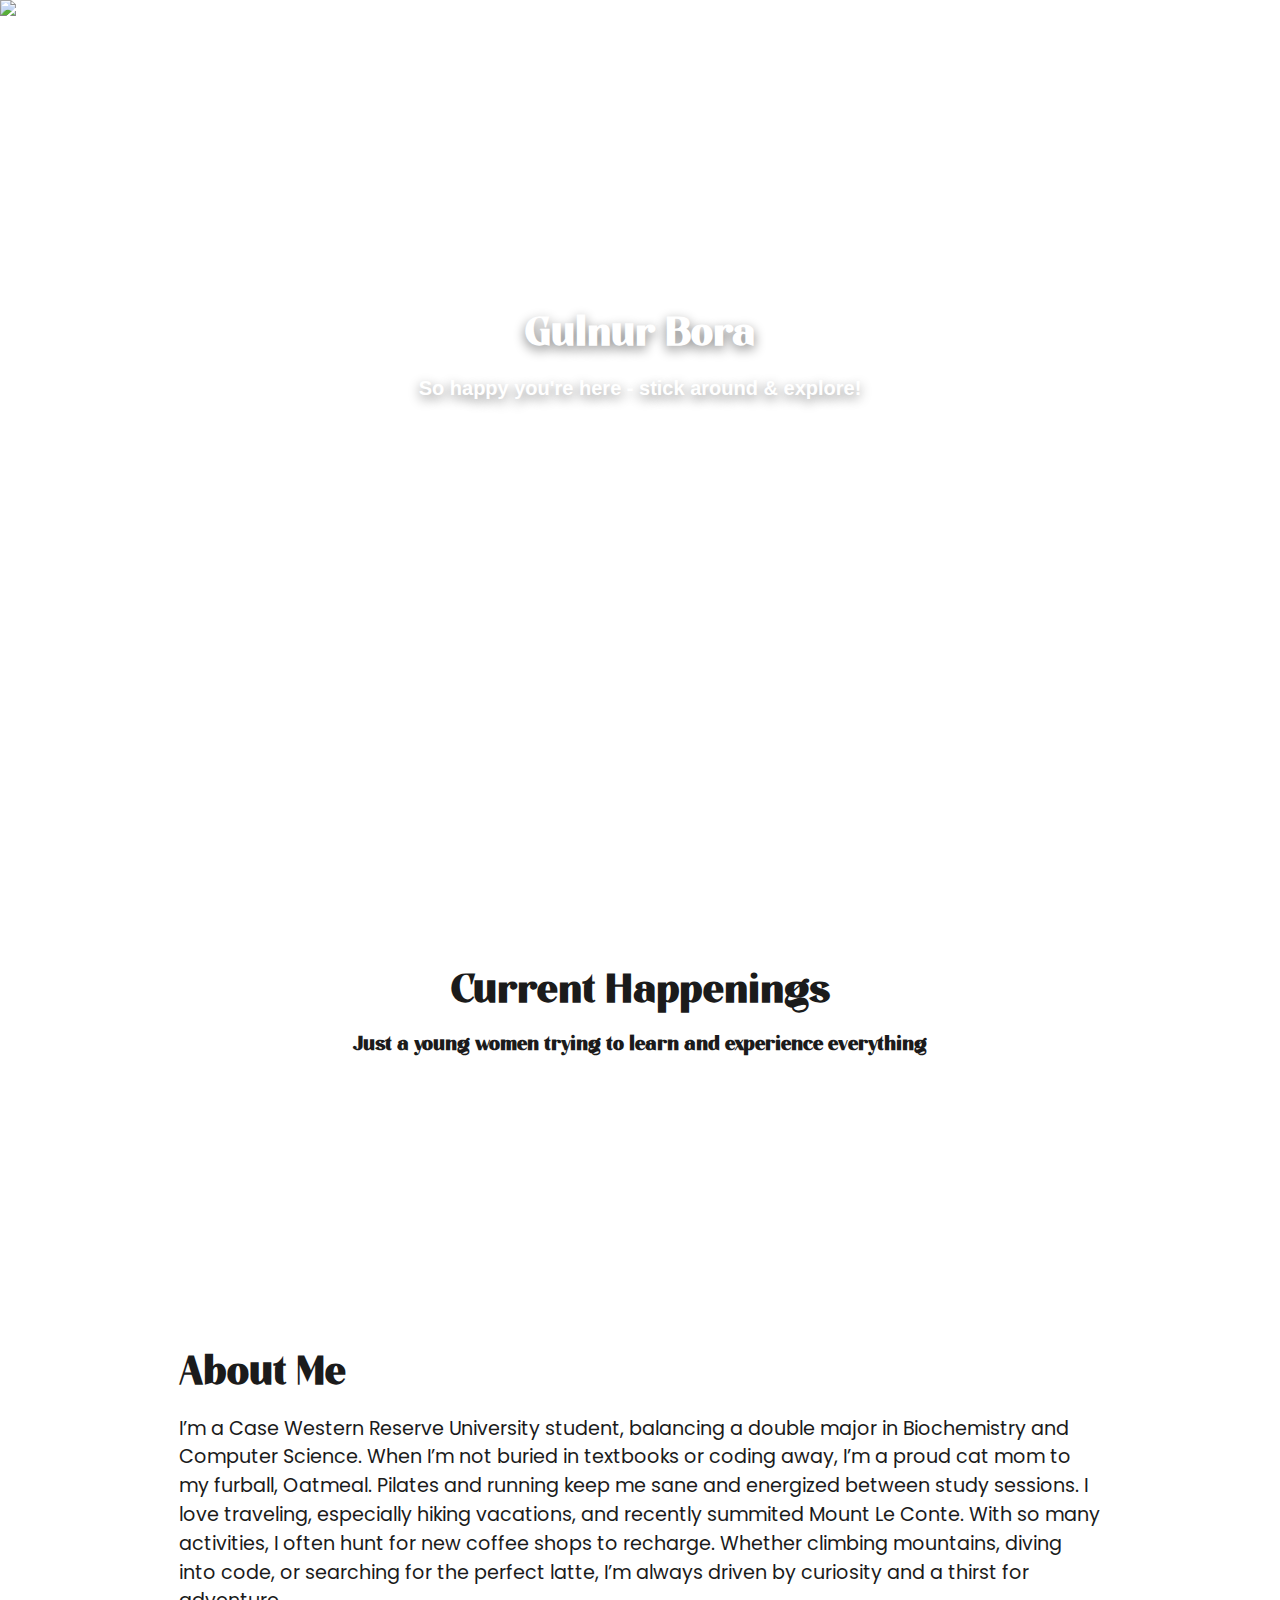
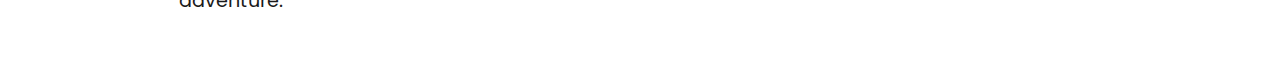
==== index.html @ fcaef3d9 "Update index.html" ====
<!DOCTYPE html>
<html lang="en">
  <head>
    <meta charset="UTF-8" />
    <meta http-equiv="X-UA-Compatible" content="IE=edge" />
    <meta name="viewport" content="width=device-width, initial-scale=1.0" />
    <link rel="preconnect" href="https://fonts.googleapis.com" />
    <link rel="preconnect" href="https://fonts.gstatic.com" crossorigin />
    <link
      href="https://fonts.googleapis.com/css2?family=Poppins:wght@400;700&display=swap"
      rel="stylesheet"
    />
    <link rel="stylesheet" href="./style.css" />
    <title>Gulnur Bora</title>
  </head>
  <body>
    <section class="front-page">
      <img class="hero" src="./frontpg.png" alt="meditation" />
      <nav>
        <div class="links">
          <a href="index.html">home</a>
          <a href="mystory.html">my story</a>
          <a href="./Resume - Gulnur Bora.docx.pdf" download>resume</a>
        </div>
        <svg
          width="44"
          height="18"
          viewBox="0 0 44 18"
          fill="none"
          xmlns="http://www.w3.org/2000/svg"
        >
          <line
            class="line"
            y1="1"
            x2="44"
            y2="1"
            stroke="white"
            stroke-width="2"
          />
          <line
            class="line"
            y1="9"
            x2="27"
            y2="9"
            stroke="white"
            stroke-width="2"
          />
          <line
            class="line"
            y1="17"
            x2="11"
            y2="17"
            stroke="white"
            stroke-width="2"
          />
        </svg>
      </nav>
      <div class="selling-point">
        <h2>Gulnur Bora</h2>
        <h3>
          So happy you're here - stick around & explore!
        </h3>
      </div>
    </section>
    <section class="classes">
      <div class="classes-description">
        <h2>Current Happenings</h2>
        <h3>Just a young women trying to learn and experience everything</h3>
      </div>
      <div class="videos">
        <div class="pilates">
          <h3></h3>
          <video muted loop class="video" src="./personal web video.mp4"></video>
        </div>
      </div>
    </section>
    <section class="about">
      <div class="our-story">
        <h2>About Me</h2>
        <p>
            I’m a Case Western Reserve University student, balancing a double 
            major in Biochemistry and Computer Science. When I’m not buried in 
            textbooks or coding away, I’m a proud cat mom to my furball, Oatmeal. 
            Pilates and running keep me sane and energized between study sessions. I 
            love traveling, especially hiking vacations, and recently summited Mount Le 
            Conte. With so many activities, I often hunt for new coffee shops to recharge. 
            Whether climbing mountains, diving into code, or searching for the perfect latte, 
            I’m always driven by curiosity and a thirst for adventure.
        </p>
      </div>
    </section>
    <script
      src="https://cdnjs.cloudflare.com/ajax/libs/gsap/3.11.1/gsap.min.js"
      integrity="sha512-Mf/xUqfWvDIr+1B6zfnIDIiG7XHzyP/guXUWgV6PgaQoIFeXkJQR5XWh9fqAiCiRCpemabt3naV4jhDWVnuYDQ=="
      crossorigin="anonymous"
      referrerpolicy="no-referrer"
    ></script>
    <script
      src="https://cdnjs.cloudflare.com/ajax/libs/gsap/3.11.1/ScrollTrigger.min.js"
      integrity="sha512-YzMW3OzvgtVpIIPPpjnCy8wVTq5slHRrxnLH1oD5dkVjZf8+8DJYd+GYmmWXZNmroTqKXFFzFS3XZ/LBvaNgZg=="
      crossorigin="anonymous"
      referrerpolicy="no-referrer"
    ></script>
    <script src="./script.js"></script>
  </body>
</html>
---- style.css ----
* {
    margin: 0;
    padding: 0;
    box-sizing: border-box;
  }
  
  html {
    font-family: "Poppins", sans-serif;
    overflow-x: hidden;
  }
  
  :root {
    --main-color: #f8b281;
    --secondary-color: #1b1b1b;
  }
  
  @font-face {
    font-family: "argonite";
    src: url("./assets/stone\ orgonite.woff");
  }
  section {
    padding: 5%;
  }
  
  h2 {
    font-size: 2.5rem;
    line-height: 125%;
    padding: 1rem 0rem;
  }
  h3 {
    font-size: 1.25rem;
    line-height: 125%;
  }
  
  nav {
    display: flex;
    align-items: center;
    justify-content: space-between;
  }
  nav svg {
    cursor: pointer;
    z-index: 10;
  }
  
  .links {
    position: absolute;
    background: rgba(255, 255, 255, 0.9); /* Make it slightly translucent */
    width: 25%; /* Set the width to 25% of the page */
    height: 100vh;
    left: 0;
    top: 0;
    display: flex;
    flex-direction: column;
    align-items: center;
    justify-content: space-evenly;
    transform: translateX(-100%); /* Initially hide the nav */
    transition: transform 0.3s ease-in-out; /* Add a smooth transition */
  }
  
  /* Show the navigation when active */
  nav svg.active + .links {
    transform: translateX(0);
  }
  

  /* Adjust the link styles */
  .links a {
    color: var(--secondary-color);
    font-size: 1.5rem;
  }

  .logo {
    display: flex;
    align-items: center;
  }
  .logo h1 {
    margin-left: 0.5rem;
    font-size: 1rem;
    font-family: "argonite", sans-serif;
  }
  
  .logo img {
    width: 1.5rem;
  }
  
  .front-page {
    min-height: 100vh;
    color: white;
  }
  .selling-point {
    margin-top: 25vh;
    font-family: "argonite", sans-serif;
    text-shadow: 0px 4px 12px rgba(0, 0, 0, 0.49);
    text-align: center;
  }
  .selling-point h3 {
    font-family: sans-serif;
    text-shadow: 0px 4px 12px rgba(0, 0, 0, 0.49);
  }
  .ctas {
    margin-top: 2rem;
  }
  .ctas button {
    padding: 1rem;
    font-size: 1rem;
    border: none;
    border-radius: 0.5rem;
    box-shadow: 0px 4px 24px rgba(0, 0, 0, 0.216);
    margin: 1rem;
  }
  .cta-main {
    background-color: var(--main-color);
    color: var(--secondary-color);
  }
  .cta-main a {
    text-decoration: none;
    color: var(--secondary-color);
  }
  .cta-sec {
    background-color: var(--secondary-color);
    color: white;
  }
  
  .hero {
    position: absolute;
    left: 0;
    top: 0;
    width: 100%;
    height: 100vh;
    object-fit: cover;
    z-index: -1;
  }
  
  .classes, .education {
    color: var(--secondary-color);
    text-align: center;
    font-family: "argonite", sans-serif;
  }
  .videos video {
    width: 100%;
    border-radius: 1rem;
    margin-top: 1rem;
  }
  .meditation,
  .yoga,
  .pilates {
    position: relative;
  }
  .videos h3 {
    position: absolute;
    color: var(--main-color);
    text-shadow: 0px 2px 12px rgba(0, 0, 0, 0.408);
    bottom: 10%;
    left: 50%;
    transform: translate(-50%, -10%);
    font-size: 2rem;
  }
  
  .about {
    color: var(--secondary-color);
  }
  .about h2 {
    font-family: "argonite", sans-serif;
    text-align: center;
  }
  .about img {
    width: 100%;
    margin-top: 2rem;
  }

  .image-text-wrapper {
    display: flex;
    align-items: flex-start;
    gap: 20px; /* Adjust the gap as needed */
    margin-top: 20px;
  }
  
  .coding-photo {
    width: 150px; /* Adjust the size as needed */
    height: auto;
    border-radius: 10px;
  }
  
  .about p {
    line-height: 150%;
    font-size: 1.2rem;
    color: var(--secondary-color);
  }

  
  @media screen and (min-width: 768px) {
    body {
      padding: 0% 10%;
    }
    .videos {
      display: flex;
      gap: 2rem;
    }
    .about {
      display: flex;
      gap: 5rem;
      justify-content: space-between;
    }
    .about img {
      width: 50%;
    }
    .about h2 {
      text-align: start;
    }

  }
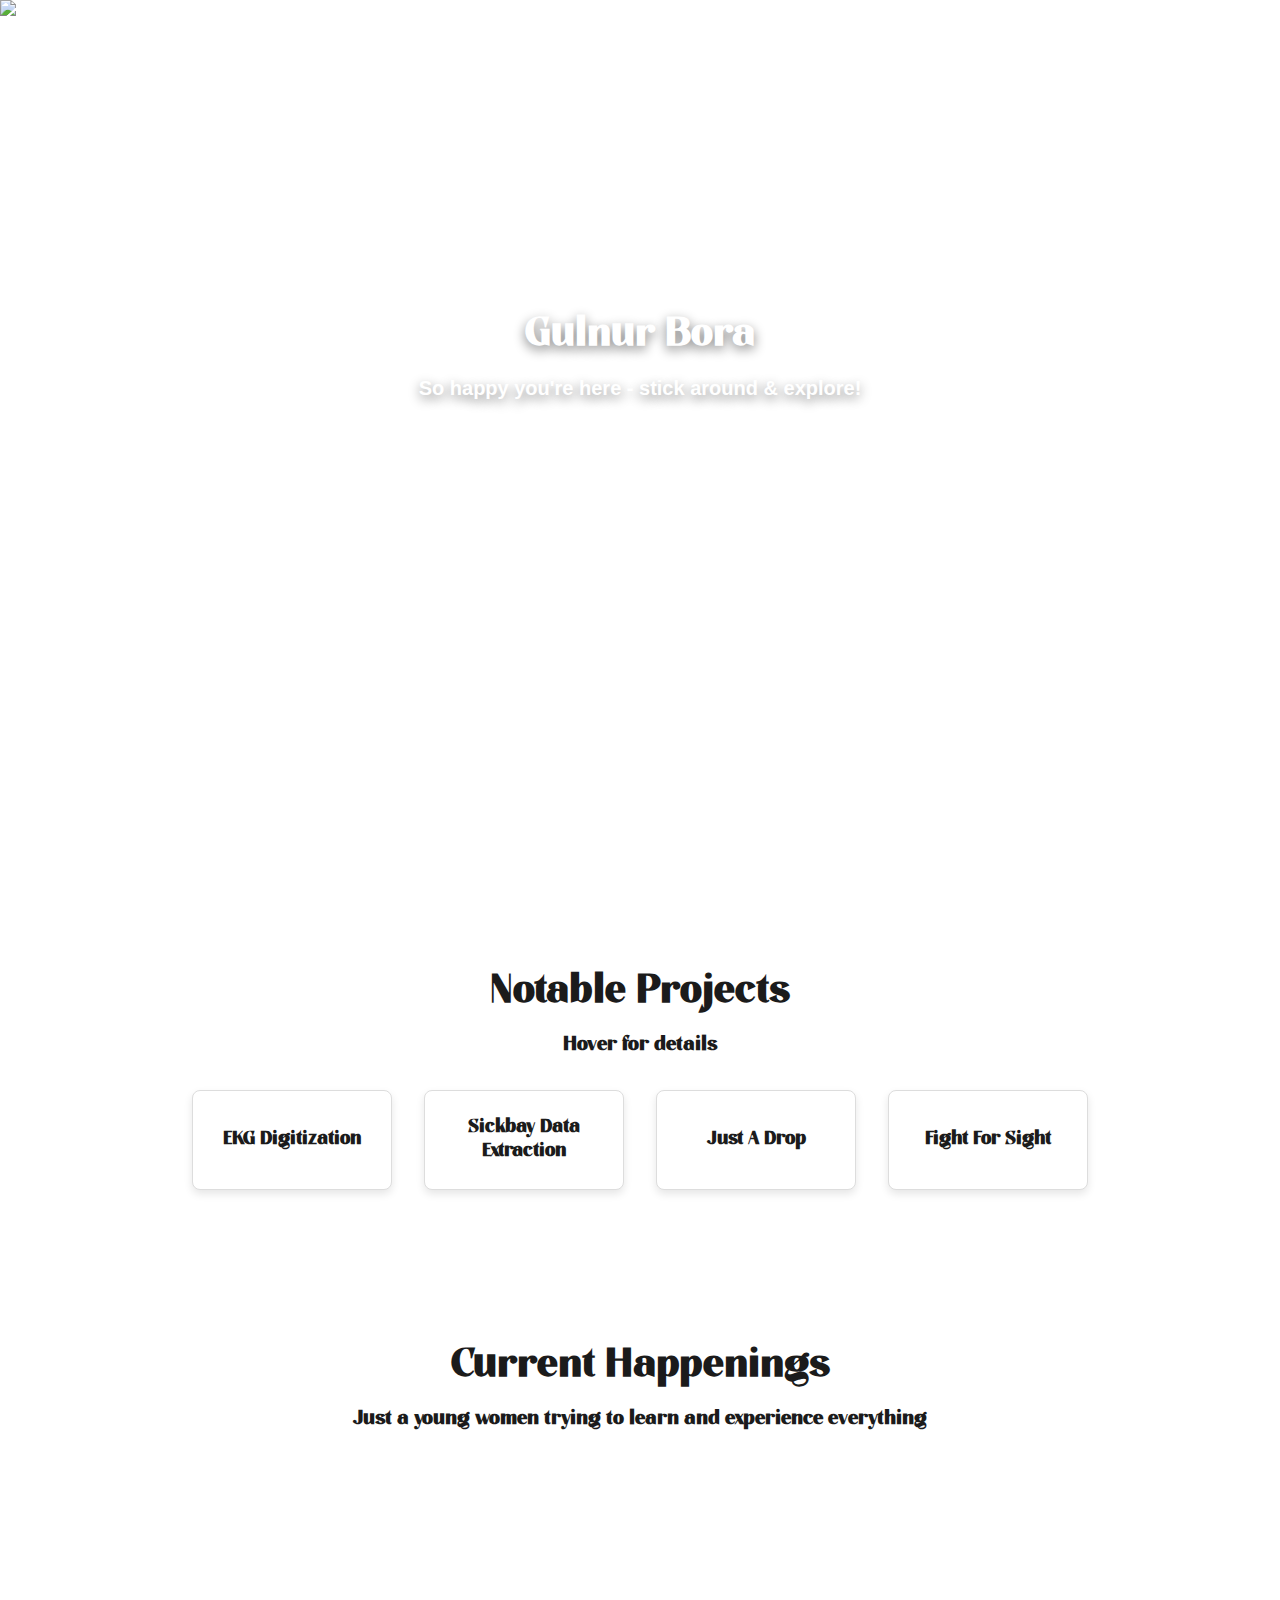
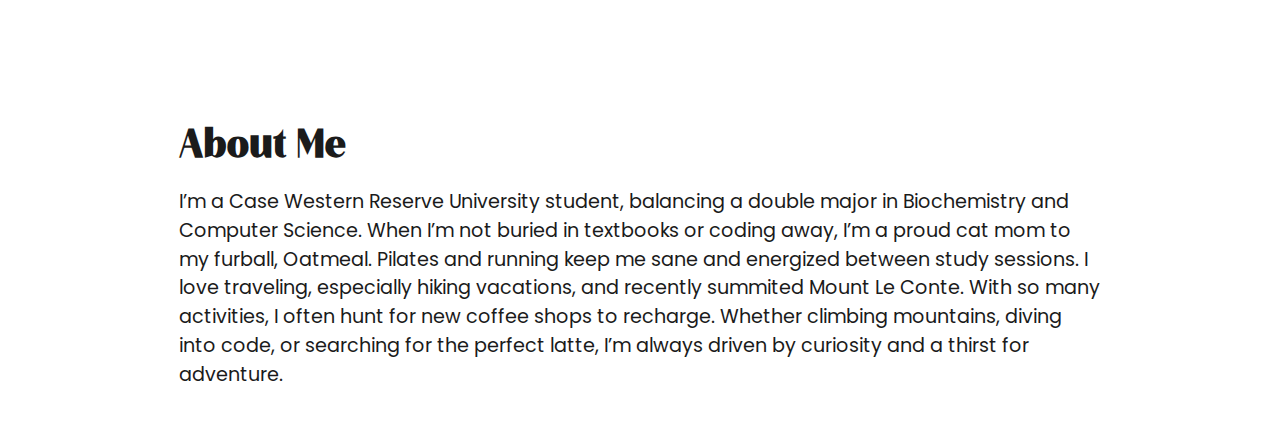
==== commit 235d9f54: "Update index.html" ====
--- a/index.html
+++ b/index.html
@@ -20,6 +20,7 @@
         <div class="links">
           <a href="index.html">home</a>
           <a href="mystory.html">my story</a>
+          <a href="projects.html">projects</a>
           <a href="./Resume - Gulnur Bora.docx.pdf" download>resume</a>
         </div>
         <svg
@@ -62,6 +63,64 @@
         </h3>
       </div>
     </section>
+
+    <section class="classes">
+      <h2>Notable Projects</h2>
+      <h3>Hover for details</h3>
+      <div class="info-boxes">
+        <div class="info-box">
+          <h3>EKG Digitization</h3>
+          <p class="info-content">
+            <br>
+            The EKG Digitization project was the first step in predicting Cardiac MRI's from EKG's, a more accessible and cost effective method. The digitized EKG's will be used to train a convolutional neural network to predict a cardiac MRI from an EKG waveform. This project ensured that the pdf forms of the EKG’s were digitized into a qualitative form that the CNN could be trained on.
+            <br>
+            <a href="projects.html#ekg-digitization">Read more</a>
+          </p>
+        </div>
+        <div class="info-box">
+          <h3>Sickbay Data Extraction</h3>
+          <p class="info-content">
+            <br>
+            The Sickbay Data Extraction project focused on extracting waveform data from the Sickbay platform for analysis. The purpose was to provide IBM with this data to train a convolutional neural network to predict Low Cardiac Output Syndrome (LCOS) in children with congenital heart disease (CHD). By developing algorithms to identify common waveforms and determine missing data, I ensured the extraction and delivery of complete datasets to IBM. The overarching goal is to leverage AI to predict LCOS, enabling timely medical interventions and improving patient outcomes.
+            <br>
+            <a href="projects.html#sickbay-data-extraction">Read more</a>
+          </p>
+        </div>
+        <div class="info-box">
+          <h3>Just A Drop</h3>
+          <p class="info-content">
+            <br>
+            Just A Drop was a project dedicated to raising $4,500 to build a water well in Africa. 
+            I successfully fundraised the necessary amount through various means, including speaking at 
+            conferences, interviewing for news articles, and organizing raffles at school. After reaching the fundraising goal, 
+            I was given the opportunity to choose the well's location in Nigeria. To make an informed decision, 
+            I wrote a Python script that used the haversine equation and longitude and 
+            latitude values from the simplemaps.com API to calculate the farthest distance 
+            from any existing water well to a city in Nigeria, ensuring the new well would have the maximum impact.
+            <br>
+            <a href="projects.html#just-a-drop">Read more</a>
+          </p>
+        </div>
+        <div class="info-box">
+          <h3>Fight For Sight</h3>
+          <p class="info-content">
+            <br>
+            The Fight for Sight Project aimed to raise $2,500 to restore the vision of 25 individuals 
+            in Africa by providing them with cataract surgery. Inspired by my own experiences with multiple 
+            retinal surgeries, I realized the privilege of having access to advanced medical care. 
+            To give back, I privately raised funds through personal appeals, gathering support from my 
+            immediate community. This effort significantly improved the quality of life for those treated 
+            and fostered a deeper sense of gratitude and responsibility within my community.
+            <br>
+            <a href="projects.html#fight-for-sight">Read more</a>
+          </p>
+        </div>
+        <!-- Add more boxes as needed -->
+      </div>
+    </section>
+    
+    
+
     <section class="classes">
       <div class="classes-description">
         <h2>Current Happenings</h2>
--- a/style.css
+++ b/style.css
@@ -131,7 +131,7 @@
     z-index: -1;
   }
   
-  .classes, .education {
+  .classes {
     color: var(--secondary-color);
     text-align: center;
     font-family: "argonite", sans-serif;
@@ -187,10 +187,155 @@
     color: var(--secondary-color);
   }
 
+/* Timeline Styles */
+.timeline-section {
+  padding: 5%;
+  background-color: #f9f9f9;
+}
+
+.timeline-container {
+  display: flex;
+  justify-content: center;
+  overflow-x:auto;
+}
+
+.timeline {
+  display: flex;
+  align-items: center;
+  position: relative;
+  overflow-x: auto; /* Allow horizontal scrolling */
+}
+
+.timeline-item {
+  position: relative;
+  flex: 0 0 200px;
+  margin-right: 30px;
+}
+
+.timeline-item:last-child {
+  margin-right: 0;
+}
+
+.timeline-content {
+  background: white;
+  padding: 10px;
+  border-radius: 6px;
+  text-align: center;
+  box-shadow: 0px 2px 4px rgba(0, 0, 0, 0.1);
+}
+
+.timeline-content h3 {
+  margin-top: 0;
+}
+
+.timeline-img {
+  width: 100%;
+  height: auto;
+  border-radius: 6px;
+  margin-top: 10px;
+}
+
+.timeline-section .timeline::before {
+  content: '';
+  position: absolute;
+  top: 50%;
+  left: 0;
+  right: 0;
+  height: 2px;
+  background: #e9ecef;
+  z-index: -1;
+}
+
+
+  
+/* Info Boxes Container */
+.info-boxes {
+  display: flex;
+  flex-wrap: wrap;
+  gap: 2rem; /* Space between boxes */
+  justify-content: center;
+  margin: 2rem 0;
+}
+
+/* Individual Info Box */
+.info-box {
+  background-color: #fff;
+  border: 1px solid #ddd;
+  border-radius: 8px;
+  box-shadow: 0 4px 8px rgba(0, 0, 0, 0.1);
+  overflow: hidden;
+  position: relative;
+  text-align: center;
+  transition: all 0.3s ease;
+  width: 200px; /* Initial width */
+  height: 100px; /* Initial height */
+  display: flex;
+  flex-direction: column;
+  align-items: center;
+  justify-content: center;
+  cursor: pointer;
+}
+
+.info-box h3 {
+  margin: 0;
+  font-size: 1.2rem;
+  padding: 0.5rem;
+  font-family: "argonite", sans-serif; /* Title font */
+}
+
+.info-box .info-content {
+  display: none;
+  padding: 0.5rem;
+  font-size: 0.9rem;
+  font-family: "Poppins", sans-serif; /* Content font */
+  overflow-y: auto; /* Enable vertical scrolling */
+}
+
+/* Hover Effect */
+.info-box:hover {
+  width: 40%; /* Expanded width to cover half of the page */
+  height: 400px; /* Expanded height */
+}
+
+.info-box:hover .info-content {
+  display: block;
+}
+
+.info-box:hover h3 {
+  margin-bottom: 0.5rem;
+}
+
+.image-container {
+  display: flex;
+  justify-content: space-between;
+  align-items: center;
+  margin: 20px 0; /* Adjust the margin as needed */
+}
+
+.image-container img {
+  max-width: 30%; /* Adjust the width as needed */
+  height: auto;
+}
+
+.center-image {
+  display: block;
+  margin-left: auto;
+  margin-right: auto;
+}
+
+html {
+  scroll-behavior: smooth;
+}
+
+
+
+
+
   
   @media screen and (min-width: 768px) {
     body {
       padding: 0% 10%;
+      overflow-x: auto;
     }
     .videos {
       display: flex;
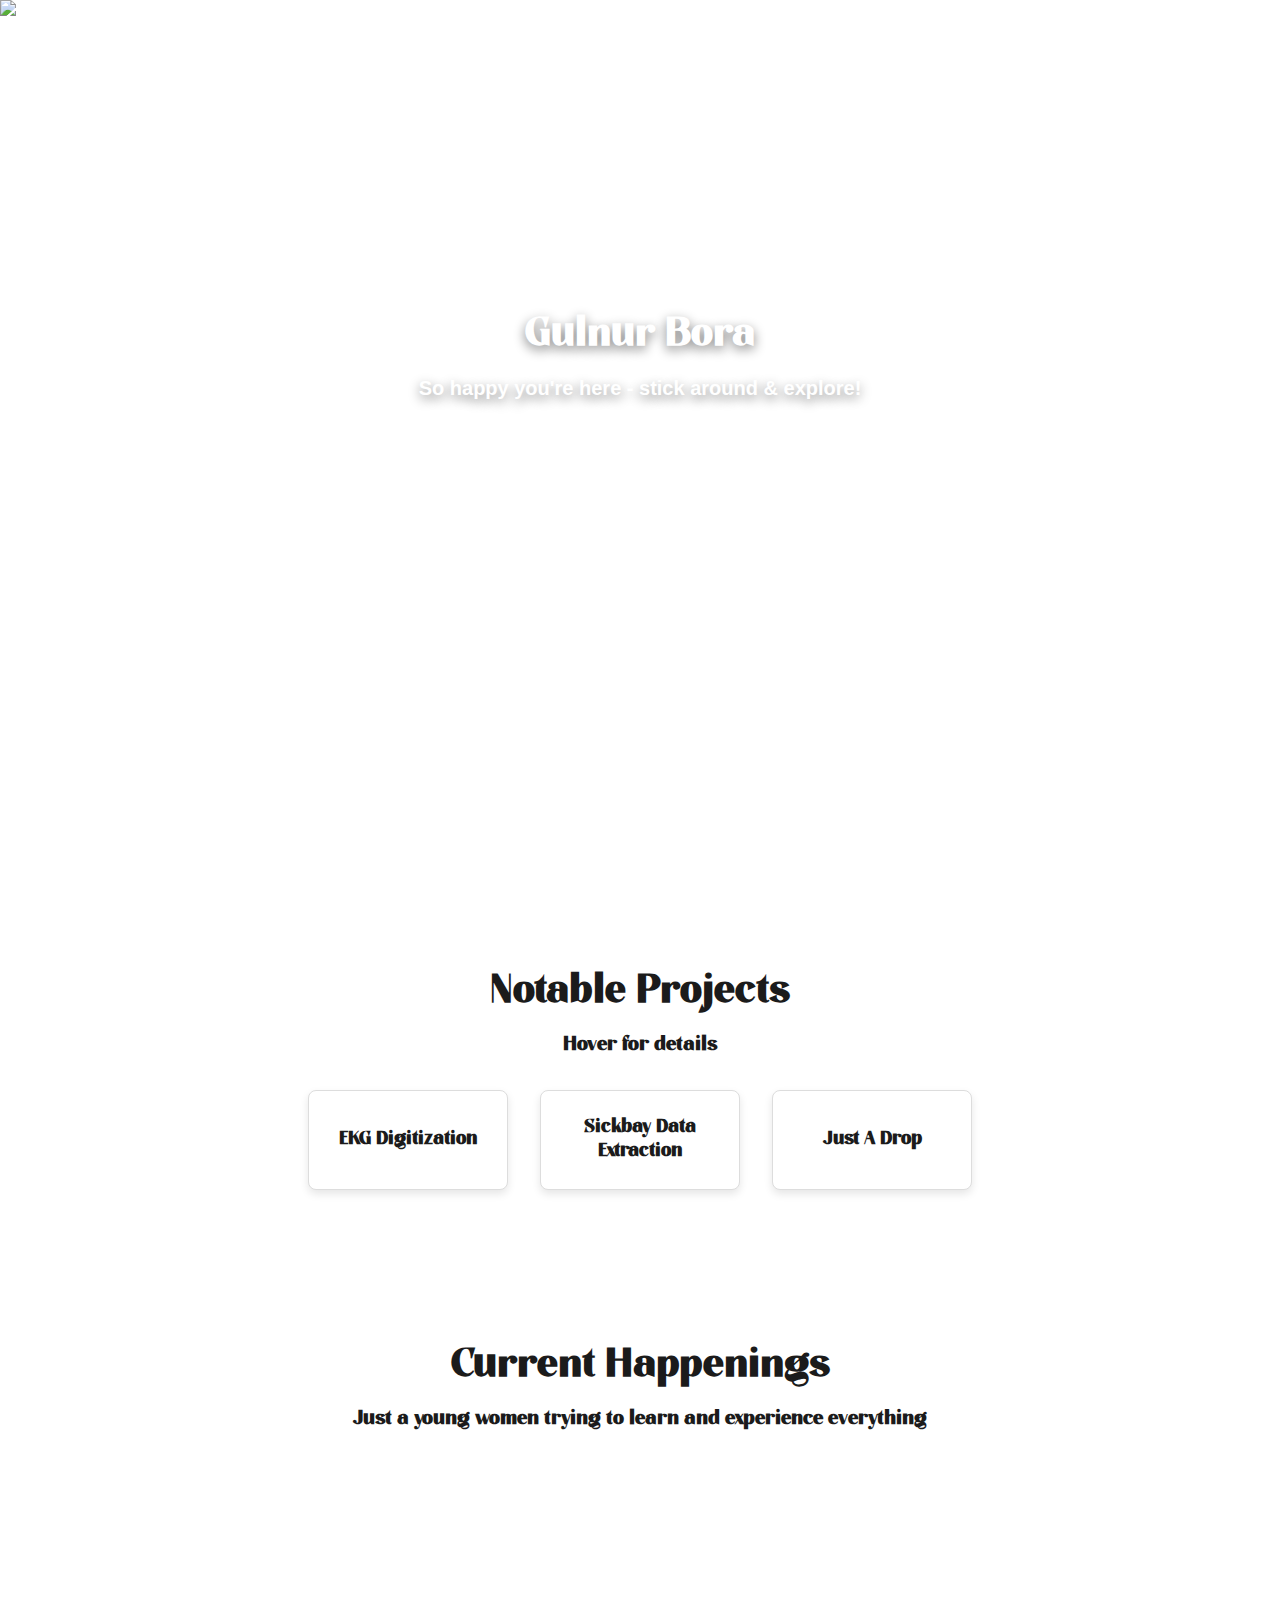
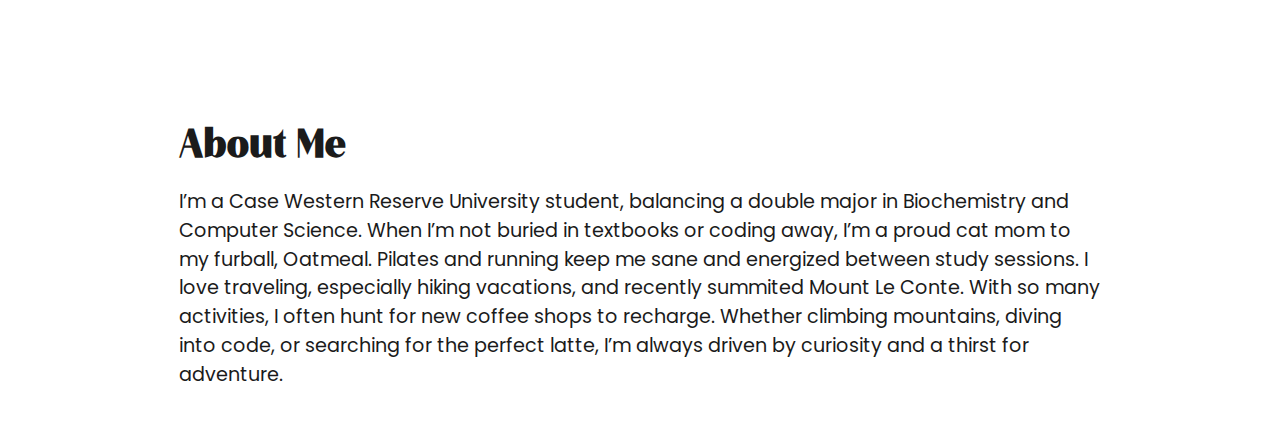
==== commit 60c3e7ae: "Update index.html" ====
--- a/index.html
+++ b/index.html
@@ -101,20 +101,6 @@
             <a href="projects.html#just-a-drop">Read more</a>
           </p>
         </div>
-        <div class="info-box">
-          <h3>Fight For Sight</h3>
-          <p class="info-content">
-            <br>
-            The Fight for Sight Project aimed to raise $2,500 to restore the vision of 25 individuals 
-            in Africa by providing them with cataract surgery. Inspired by my own experiences with multiple 
-            retinal surgeries, I realized the privilege of having access to advanced medical care. 
-            To give back, I privately raised funds through personal appeals, gathering support from my 
-            immediate community. This effort significantly improved the quality of life for those treated 
-            and fostered a deeper sense of gratitude and responsibility within my community.
-            <br>
-            <a href="projects.html#fight-for-sight">Read more</a>
-          </p>
-        </div>
         <!-- Add more boxes as needed -->
       </div>
     </section>
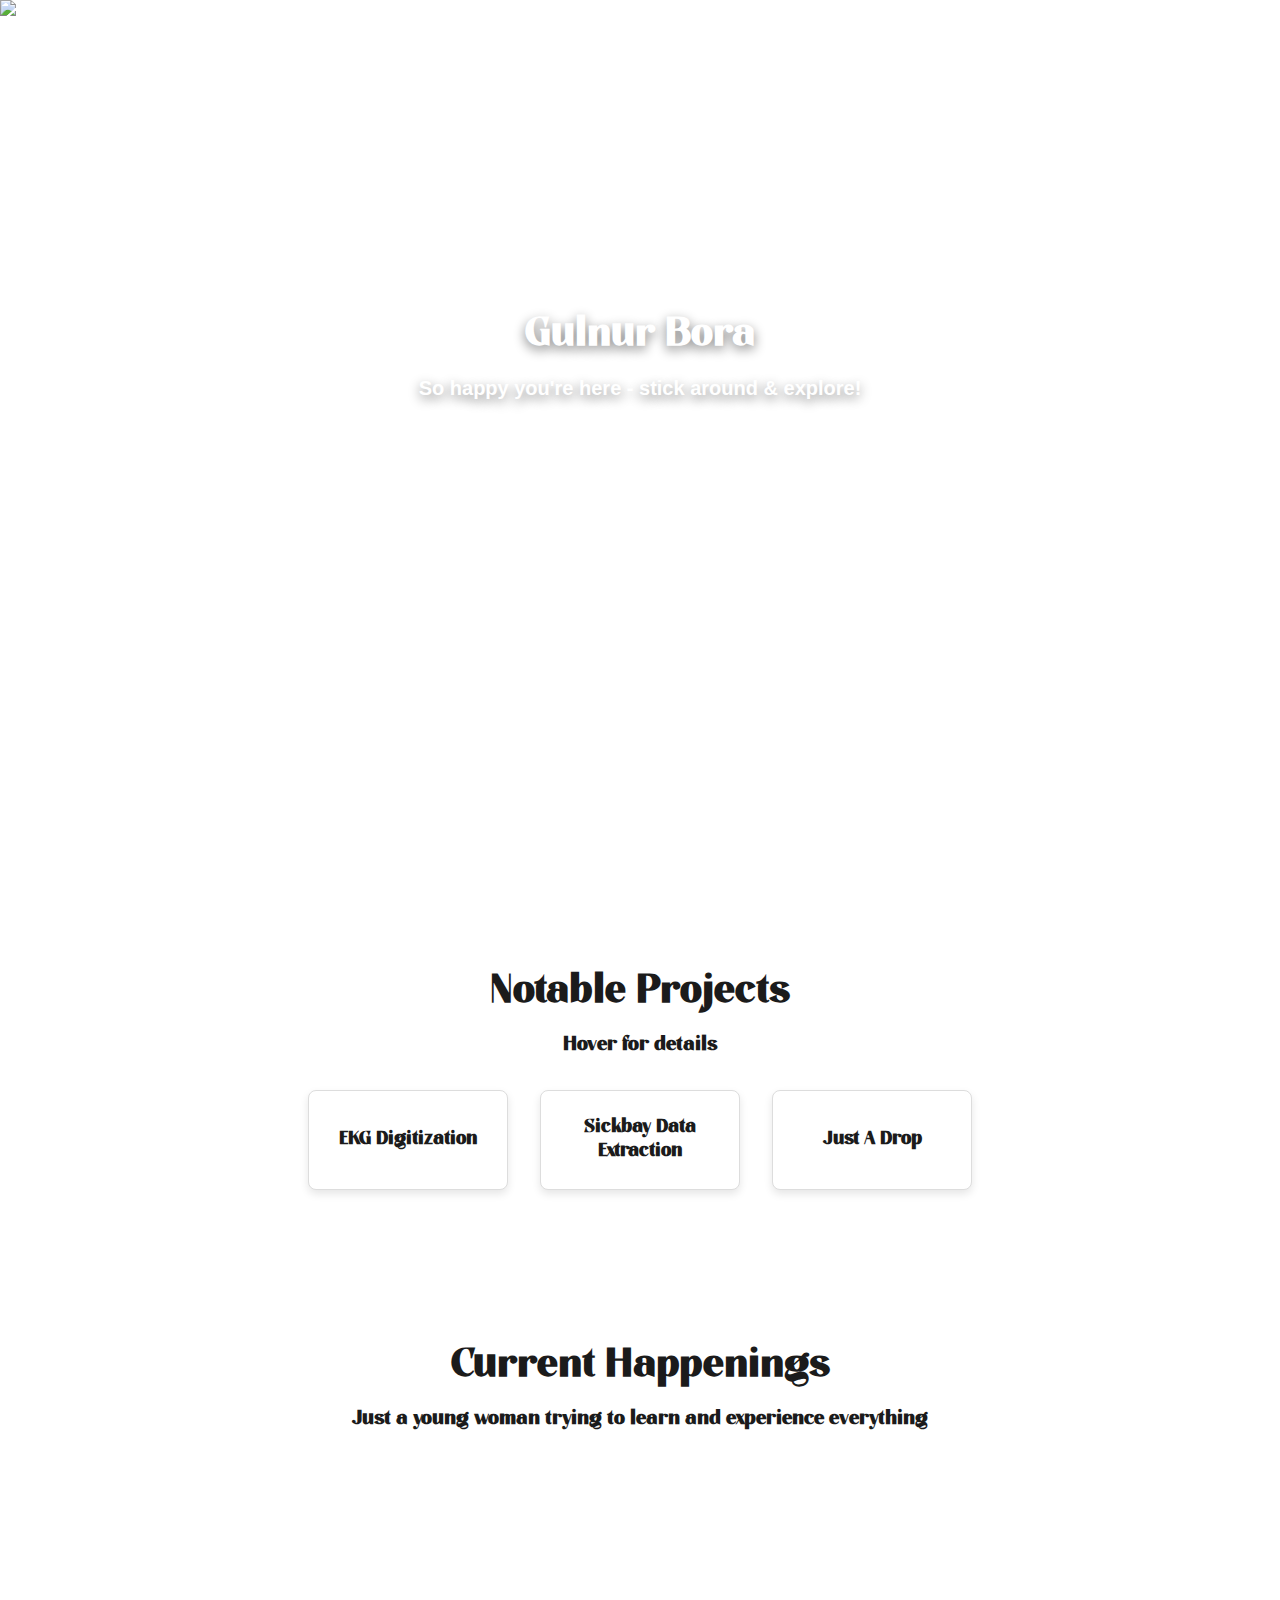
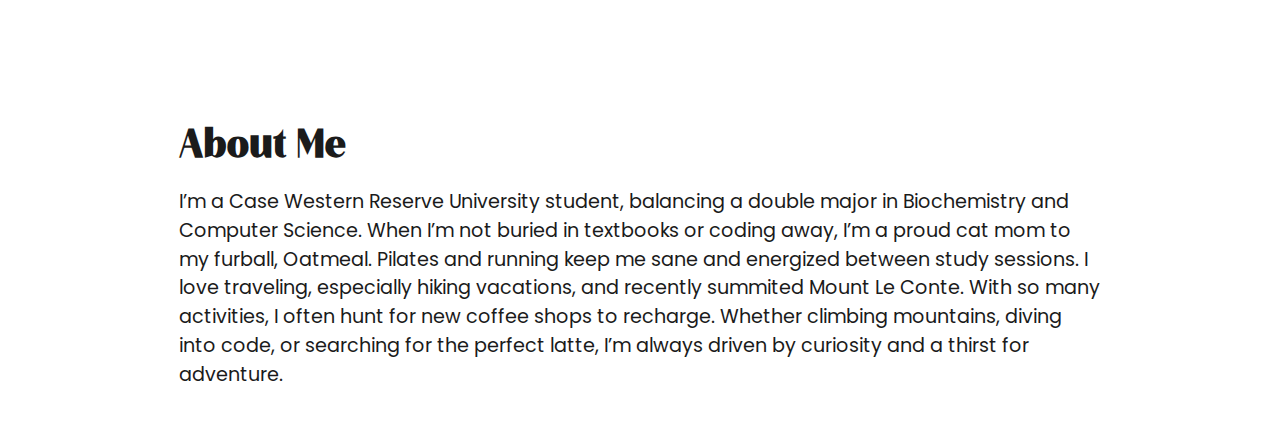
==== commit 4800dbb6: "sd" ====
--- a/index.html
+++ b/index.html
@@ -110,7 +110,7 @@
     <section class="classes">
       <div class="classes-description">
         <h2>Current Happenings</h2>
-        <h3>Just a young women trying to learn and experience everything</h3>
+        <h3>Just a young woman trying to learn and experience everything</h3>
       </div>
       <div class="videos">
         <div class="pilates">
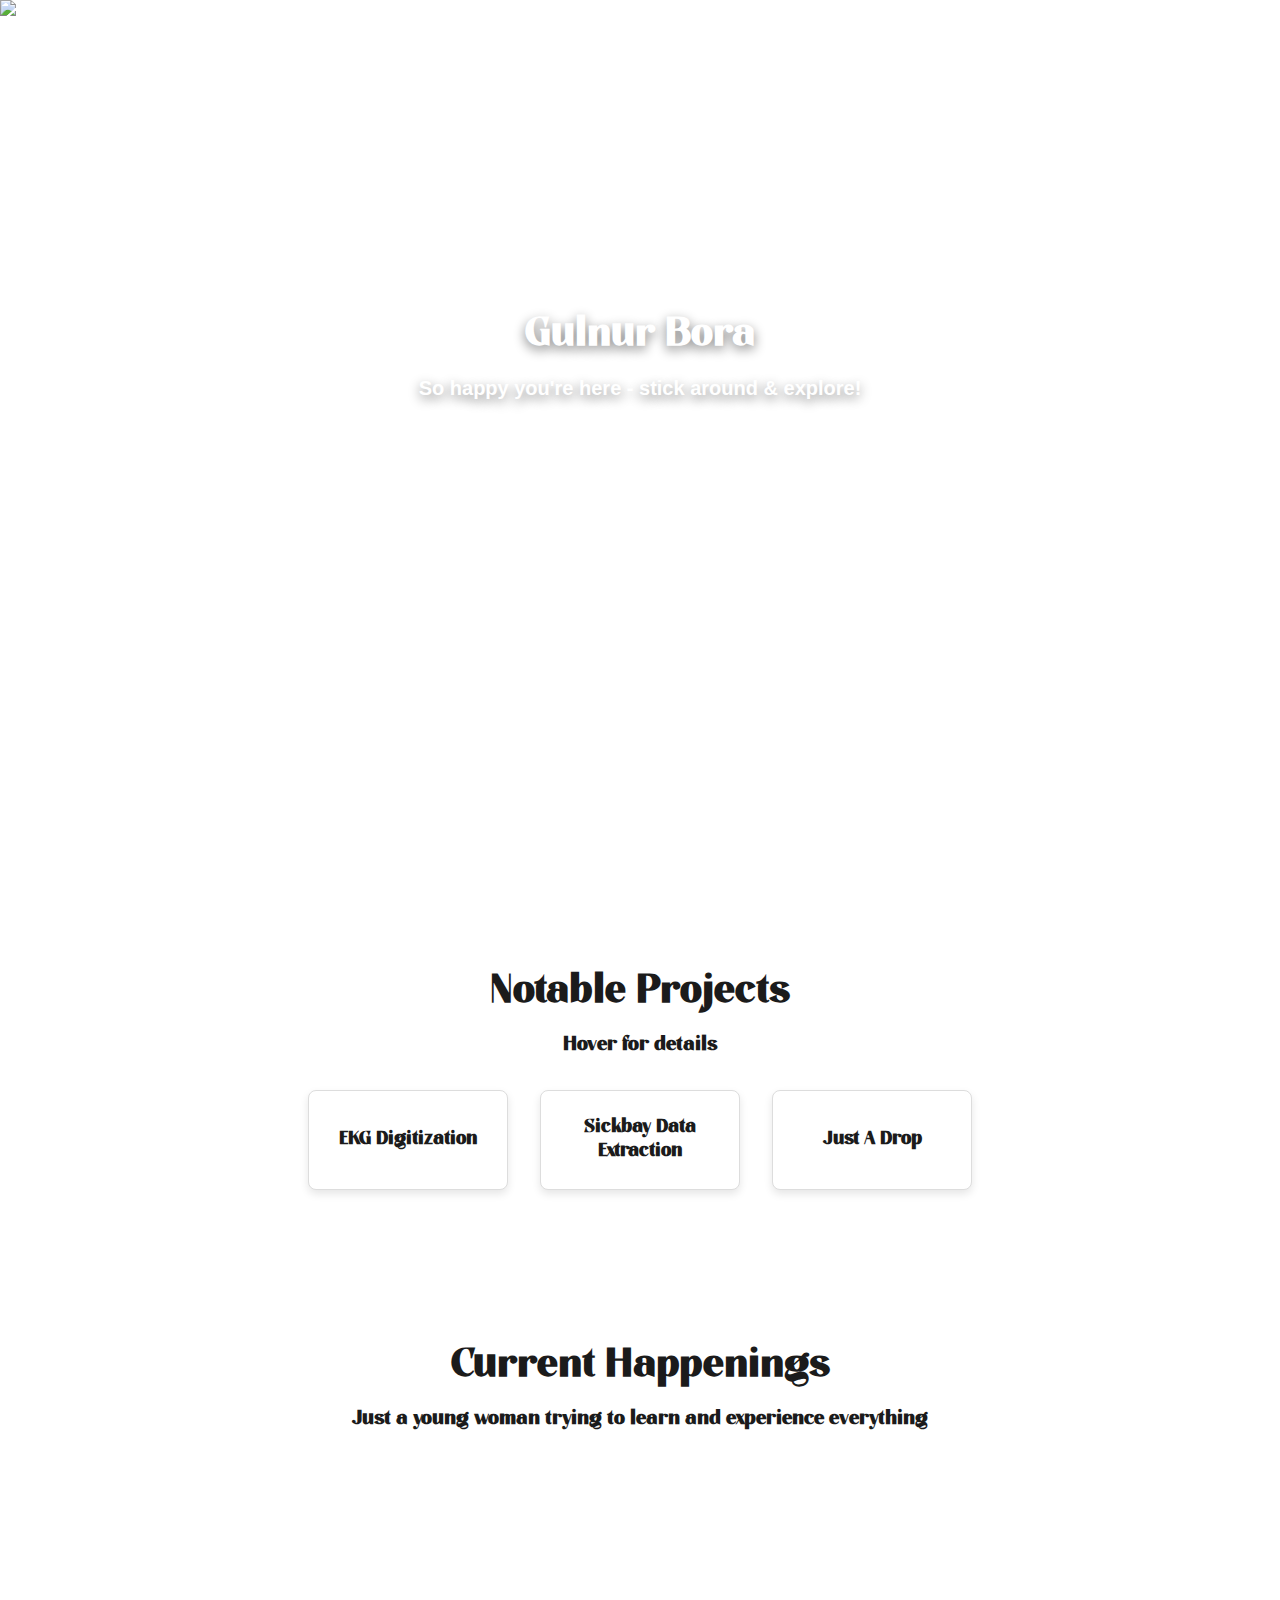
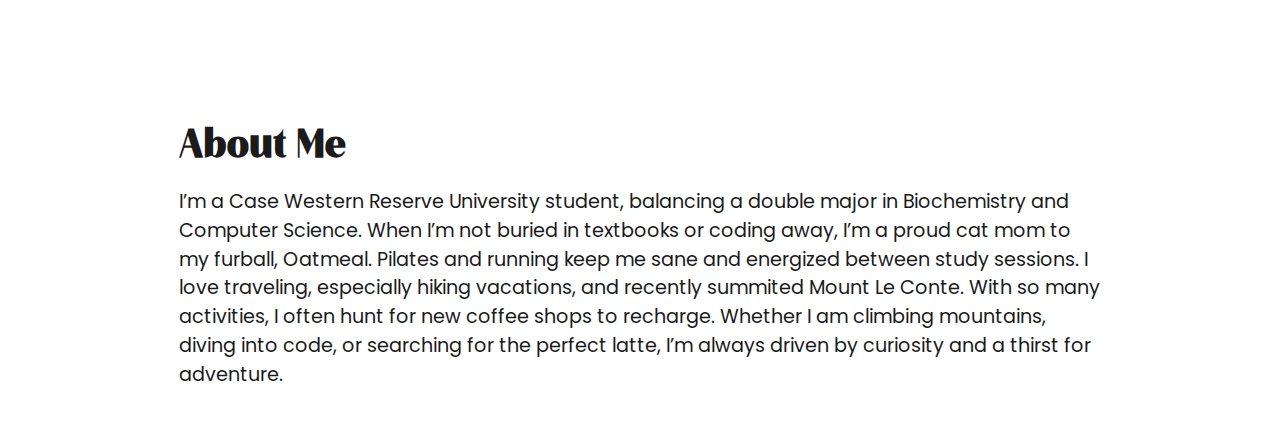
==== commit 9f9a3bba: "wording changess" ====
--- a/index.html
+++ b/index.html
@@ -72,7 +72,12 @@
           <h3>EKG Digitization</h3>
           <p class="info-content">
             <br>
-            The EKG Digitization project was the first step in predicting Cardiac MRI's from EKG's, a more accessible and cost effective method. The digitized EKG's will be used to train a convolutional neural network to predict a cardiac MRI from an EKG waveform. This project ensured that the pdf forms of the EKG’s were digitized into a qualitative form that the CNN could be trained on.
+            The EKG Digitization project was the first step in predicting the results of Cardiac MRIs from EKGs. 
+            Cardiac MRIs can be expensive and time consuming. 
+            Predicting their results from EKGs will save time and money. The digitized EKGs will be 
+            used to train a convolutional neural network to predict a cardiac MRI from an EKG waveform. 
+            This project ensured that the pdf forms of the EKGs were digitized into a qualitative form that the 
+            CNN could be trained on.
             <br>
             <a href="projects.html#ekg-digitization">Read more</a>
           </p>
@@ -81,7 +86,12 @@
           <h3>Sickbay Data Extraction</h3>
           <p class="info-content">
             <br>
-            The Sickbay Data Extraction project focused on extracting waveform data from the Sickbay platform for analysis. The purpose was to provide IBM with this data to train a convolutional neural network to predict Low Cardiac Output Syndrome (LCOS) in children with congenital heart disease (CHD). By developing algorithms to identify common waveforms and determine missing data, I ensured the extraction and delivery of complete datasets to IBM. The overarching goal is to leverage AI to predict LCOS, enabling timely medical interventions and improving patient outcomes.
+            The Sickbay Data Extraction project focused on extracting waveform data from the Sickbay 
+            platform for analysis. The purpose was to provide IBM with this data to train a convolutional 
+            neural network to predict Low Cardiac Output Syndrome (LCOS) in children with congenital heart 
+            disease (CHD). By developing algorithms to identify common waveforms and determine missing data, 
+            I ensured the extraction and delivery of complete datasets to IBM. The overarching goal is to 
+            leverage AI to predict LCOS, enabling timely medical interventions and improving patient outcomes.
             <br>
             <a href="projects.html#sickbay-data-extraction">Read more</a>
           </p>
@@ -93,7 +103,7 @@
             Just A Drop was a project dedicated to raising $4,500 to build a water well in Africa. 
             I successfully fundraised the necessary amount through various means, including speaking at 
             conferences, interviewing for news articles, and organizing raffles at school. After reaching the fundraising goal, 
-            I was given the opportunity to choose the well's location in Nigeria. To make an informed decision, 
+            I was given the opportunity to choose the well's location in Nigeria. To help as many people as possible, 
             I wrote a Python script that used the haversine equation and longitude and 
             latitude values from the simplemaps.com API to calculate the farthest distance 
             from any existing water well to a city in Nigeria, ensuring the new well would have the maximum impact.
@@ -129,7 +139,7 @@
             Pilates and running keep me sane and energized between study sessions. I 
             love traveling, especially hiking vacations, and recently summited Mount Le 
             Conte. With so many activities, I often hunt for new coffee shops to recharge. 
-            Whether climbing mountains, diving into code, or searching for the perfect latte, 
+            Whether I am climbing mountains, diving into code, or searching for the perfect latte, 
             I’m always driven by curiosity and a thirst for adventure.
         </p>
       </div>
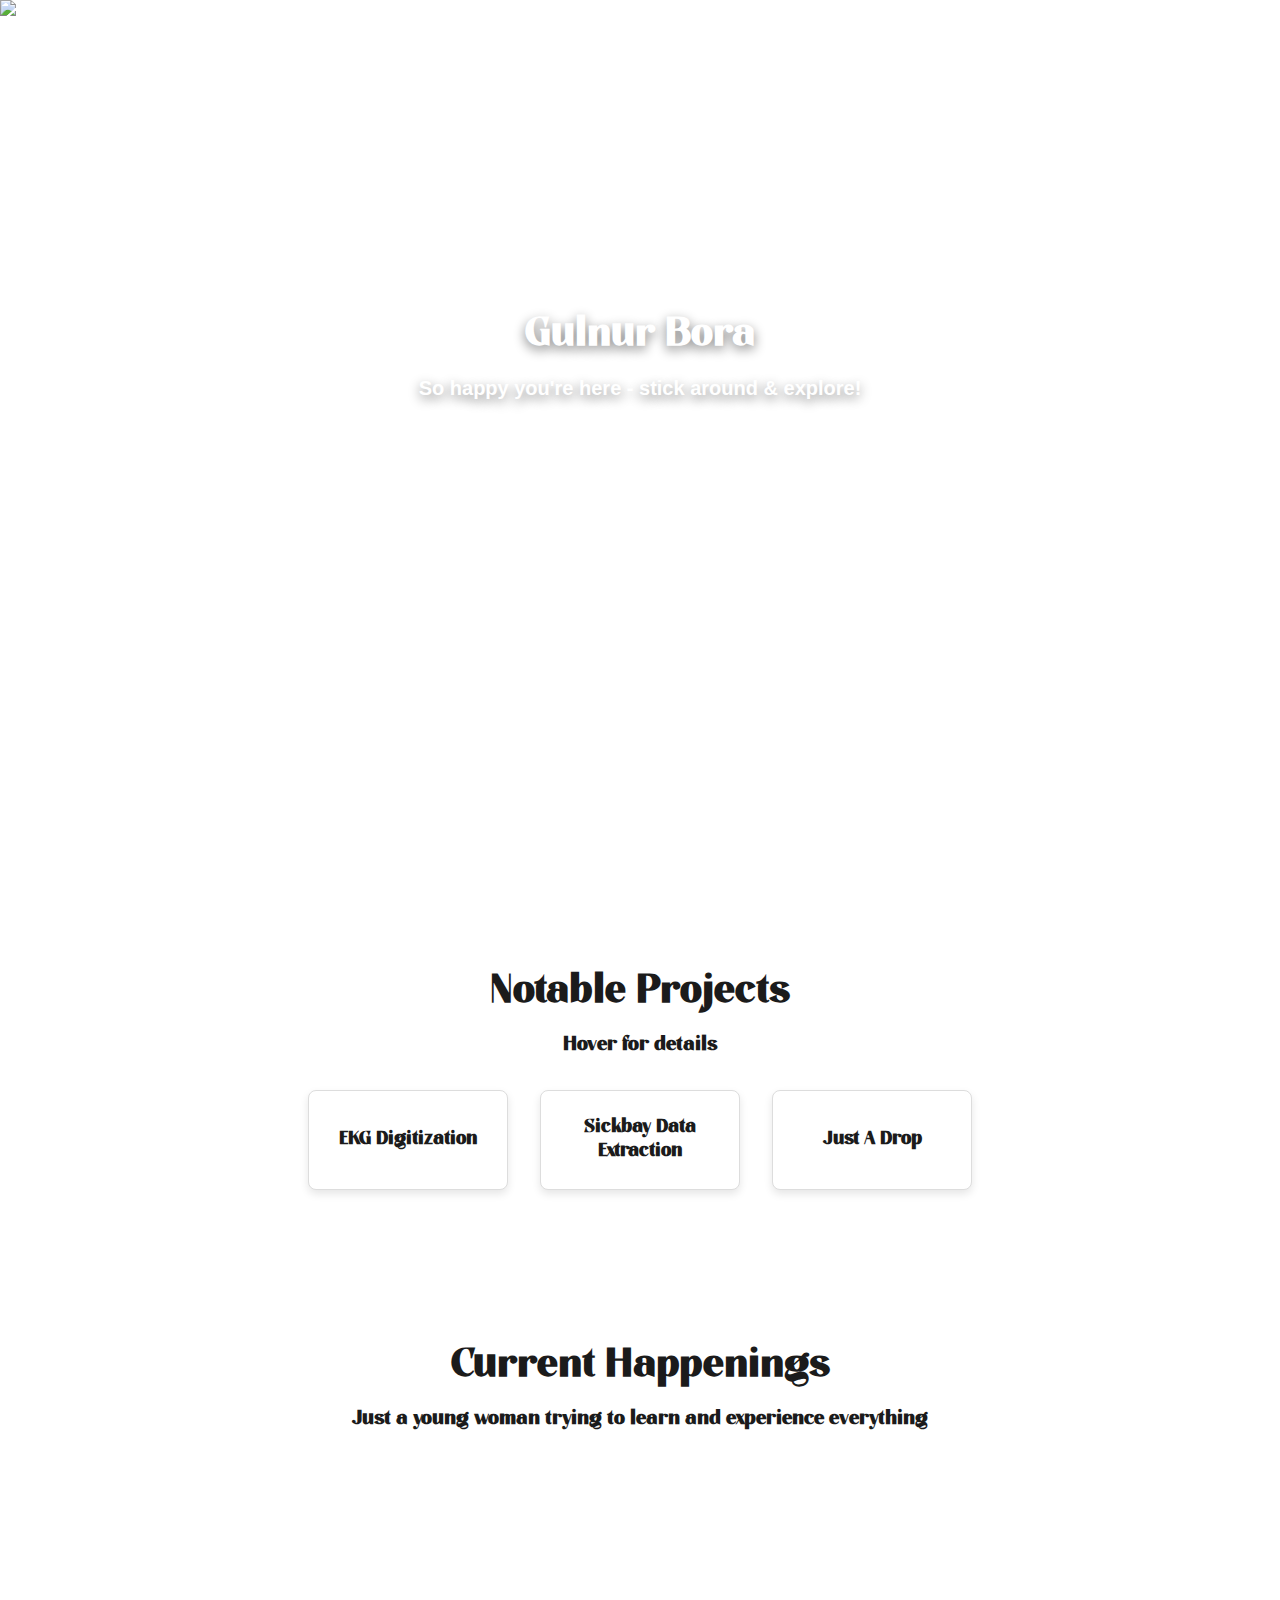
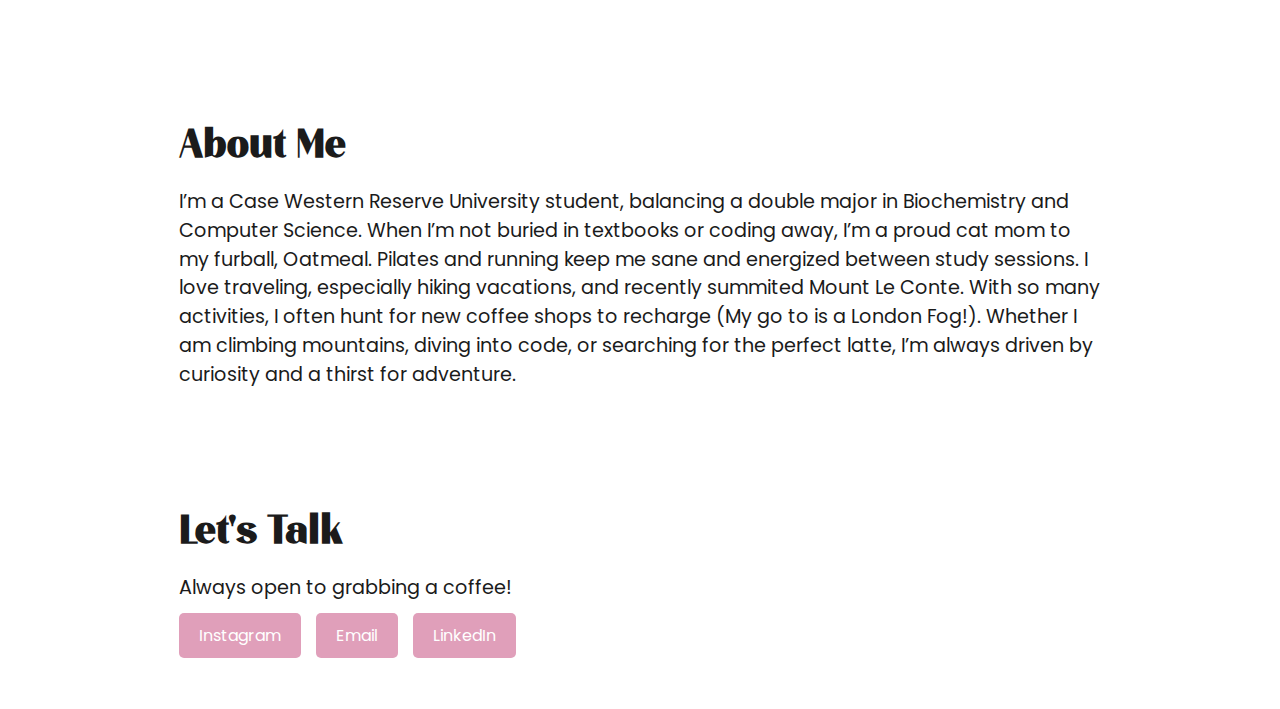
==== commit c82ee4c4: "random updates" ====
--- a/index.html
+++ b/index.html
@@ -138,12 +138,26 @@
             textbooks or coding away, I’m a proud cat mom to my furball, Oatmeal. 
             Pilates and running keep me sane and energized between study sessions. I 
             love traveling, especially hiking vacations, and recently summited Mount Le 
-            Conte. With so many activities, I often hunt for new coffee shops to recharge. 
+            Conte. With so many activities, I often hunt for new coffee shops to recharge (My go to is a London Fog!). 
             Whether I am climbing mountains, diving into code, or searching for the perfect latte, 
             I’m always driven by curiosity and a thirst for adventure.
         </p>
       </div>
     </section>
+
+    <section class="about">
+      <div class="our-story">
+        <h2>Let's Talk</h2>
+        <p>Always open to grabbing a coffee!</p>
+        <div class="contact-buttons">
+          <a href="https://www.instagram.com/gulnur_bora/" class="button">Instagram</a>
+          <a href="mailto:gxb257@case.edu" class="button">Email</a>
+          <a href="https://www.linkedin.com/in/gulnur-bora/" target="_blank" class="button">LinkedIn</a>
+        </div>
+      </div>
+    </section>
+    
+
     <script
       src="https://cdnjs.cloudflare.com/ajax/libs/gsap/3.11.1/gsap.min.js"
       integrity="sha512-Mf/xUqfWvDIr+1B6zfnIDIiG7XHzyP/guXUWgV6PgaQoIFeXkJQR5XWh9fqAiCiRCpemabt3naV4jhDWVnuYDQ=="
--- a/style.css
+++ b/style.css
@@ -41,6 +41,27 @@
     cursor: pointer;
     z-index: 10;
   }
+
+  .contact-buttons {
+    display: flex;
+    gap: 15px;
+    margin-top: 10px;
+  }
+  
+  .contact-buttons .button {
+    padding: 10px 20px;
+    font-size: 16px;
+    font-family: "Poppins", sans-serif;
+    color: white;
+    text-decoration: none;
+    background-color: #e09fba; /* Button color */
+    border-radius: 5px;
+    transition: background-color 0.3s;
+  }
+  
+  .contact-buttons .button:hover {
+    background-color: #da689e; /* Hover color */
+  }  
   
   .links {
     position: absolute;
@@ -196,8 +217,18 @@
 .timeline-container {
   display: flex;
   justify-content: center;
-  overflow-x:auto;
-}
+  overflow-x: auto;
+  flex-direction: row-reverse; /* Reverses the order for horizontal layout */
+}
+
+.timeline {
+  display: flex;
+  align-items: center;
+  flex-direction: row-reverse; /* Align items in reverse horizontally */
+  position: relative;
+}
+
+
 
 .timeline {
   display: flex;
